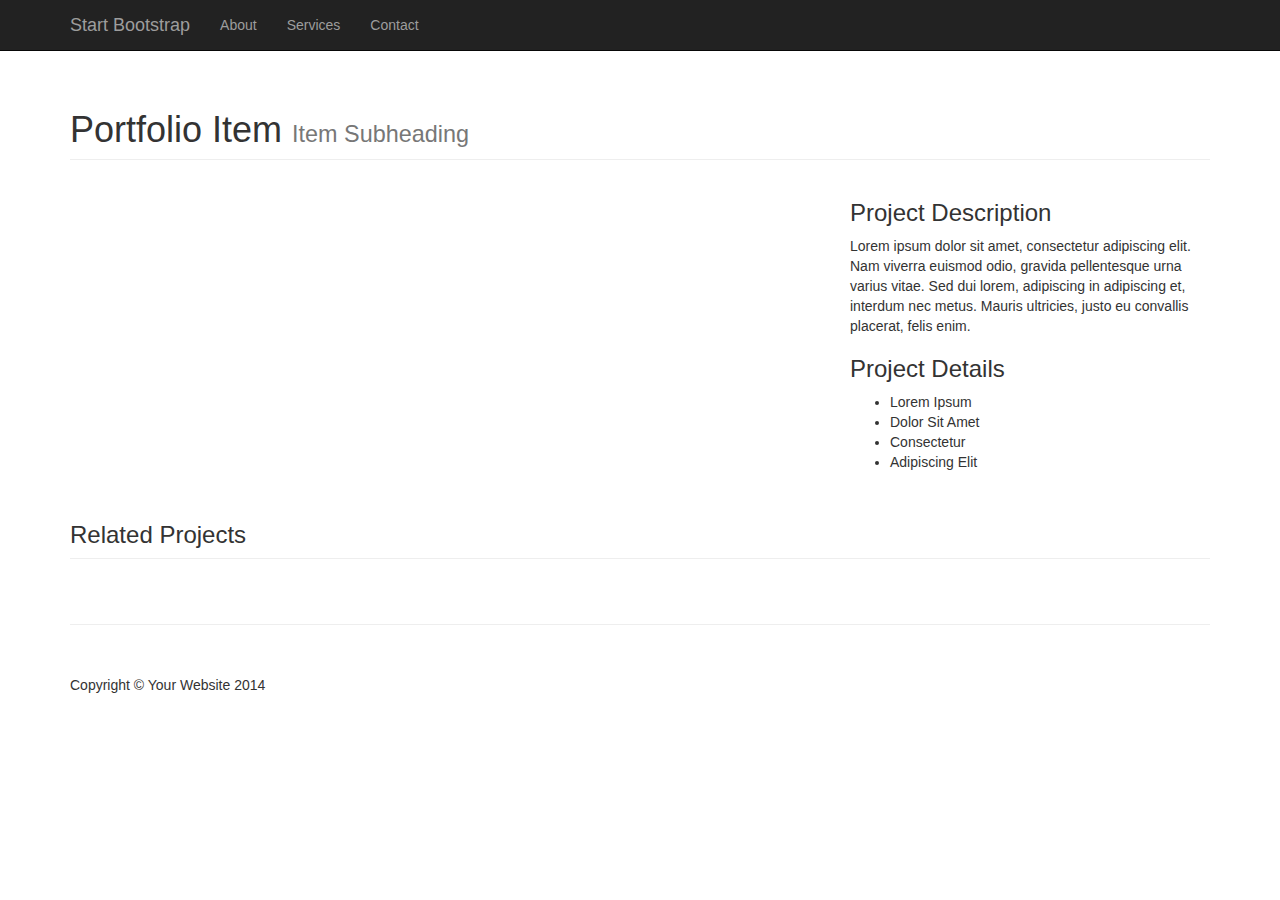
==== index.html @ b74d8828 "inital commit with bootstrap" ====
<!DOCTYPE html>
<html lang="en">

<head>

    <meta charset="utf-8">
    <meta http-equiv="X-UA-Compatible" content="IE=edge">
    <meta name="viewport" content="width=device-width, initial-scale=1">
    <meta name="description" content="">
    <meta name="author" content="">

    <title>Portfolio Item - Start Bootstrap Template</title>

    <!-- Bootstrap Core CSS -->
    <link href="css/bootstrap.min.css" rel="stylesheet">

    <!-- Custom CSS -->
    <link href="css/portfolio-item.css" rel="stylesheet">

    <!-- HTML5 Shim and Respond.js IE8 support of HTML5 elements and media queries -->
    <!-- WARNING: Respond.js doesn't work if you view the page via file:// -->
    <!--[if lt IE 9]>
        <script src="https://oss.maxcdn.com/libs/html5shiv/3.7.0/html5shiv.js"></script>
        <script src="https://oss.maxcdn.com/libs/respond.js/1.4.2/respond.min.js"></script>
    <![endif]-->

</head>

<body>

    <!-- Navigation -->
    <nav class="navbar navbar-inverse navbar-fixed-top" role="navigation">
        <div class="container">
            <!-- Brand and toggle get grouped for better mobile display -->
            <div class="navbar-header">
                <button type="button" class="navbar-toggle" data-toggle="collapse" data-target="#bs-example-navbar-collapse-1">
                    <span class="sr-only">Toggle navigation</span>
                    <span class="icon-bar"></span>
                    <span class="icon-bar"></span>
                    <span class="icon-bar"></span>
                </button>
                <a class="navbar-brand" href="#">Start Bootstrap</a>
            </div>
            <!-- Collect the nav links, forms, and other content for toggling -->
            <div class="collapse navbar-collapse" id="bs-example-navbar-collapse-1">
                <ul class="nav navbar-nav">
                    <li>
                        <a href="#">About</a>
                    </li>
                    <li>
                        <a href="#">Services</a>
                    </li>
                    <li>
                        <a href="#">Contact</a>
                    </li>
                </ul>
            </div>
            <!-- /.navbar-collapse -->
        </div>
        <!-- /.container -->
    </nav>

    <!-- Page Content -->
    <div class="container">

        <!-- Portfolio Item Heading -->
        <div class="row">
            <div class="col-lg-12">
                <h1 class="page-header">Portfolio Item
                    <small>Item Subheading</small>
                </h1>
            </div>
        </div>
        <!-- /.row -->

        <!-- Portfolio Item Row -->
        <div class="row">

            <div class="col-md-8">
                <img class="img-responsive" src="http://placehold.it/750x500" alt="">
            </div>

            <div class="col-md-4">
                <h3>Project Description</h3>
                <p>Lorem ipsum dolor sit amet, consectetur adipiscing elit. Nam viverra euismod odio, gravida pellentesque urna varius vitae. Sed dui lorem, adipiscing in adipiscing et, interdum nec metus. Mauris ultricies, justo eu convallis placerat, felis enim.</p>
                <h3>Project Details</h3>
                <ul>
                    <li>Lorem Ipsum</li>
                    <li>Dolor Sit Amet</li>
                    <li>Consectetur</li>
                    <li>Adipiscing Elit</li>
                </ul>
            </div>

        </div>
        <!-- /.row -->

        <!-- Related Projects Row -->
        <div class="row">

            <div class="col-lg-12">
                <h3 class="page-header">Related Projects</h3>
            </div>

            <div class="col-sm-3 col-xs-6">
                <a href="#">
                    <img class="img-responsive portfolio-item" src="http://placehold.it/500x300" alt="">
                </a>
            </div>

            <div class="col-sm-3 col-xs-6">
                <a href="#">
                    <img class="img-responsive portfolio-item" src="http://placehold.it/500x300" alt="">
                </a>
            </div>

            <div class="col-sm-3 col-xs-6">
                <a href="#">
                    <img class="img-responsive portfolio-item" src="http://placehold.it/500x300" alt="">
                </a>
            </div>

            <div class="col-sm-3 col-xs-6">
                <a href="#">
                    <img class="img-responsive portfolio-item" src="http://placehold.it/500x300" alt="">
                </a>
            </div>

        </div>
        <!-- /.row -->

        <hr>

        <!-- Footer -->
        <footer>
            <div class="row">
                <div class="col-lg-12">
                    <p>Copyright &copy; Your Website 2014</p>
                </div>
            </div>
            <!-- /.row -->
        </footer>

    </div>
    <!-- /.container -->

    <!-- jQuery -->
    <script src="js/jquery.js"></script>

    <!-- Bootstrap Core JavaScript -->
    <script src="js/bootstrap.min.js"></script>

</body>

</html>
---- css/portfolio-item.css ----
/*!
 * Start Bootstrap - Portfolio Item HTML Template (http://startbootstrap.com)
 * Code licensed under the Apache License v2.0.
 * For details, see http://www.apache.org/licenses/LICENSE-2.0.
 */

body {
    padding-top: 70px; /* Required padding for .navbar-fixed-top. Remove if using .navbar-static-top. Change if height of navigation changes. */
}

.portfolio-item {
    margin-bottom: 25px;
}

footer {
    margin: 50px 0;
}
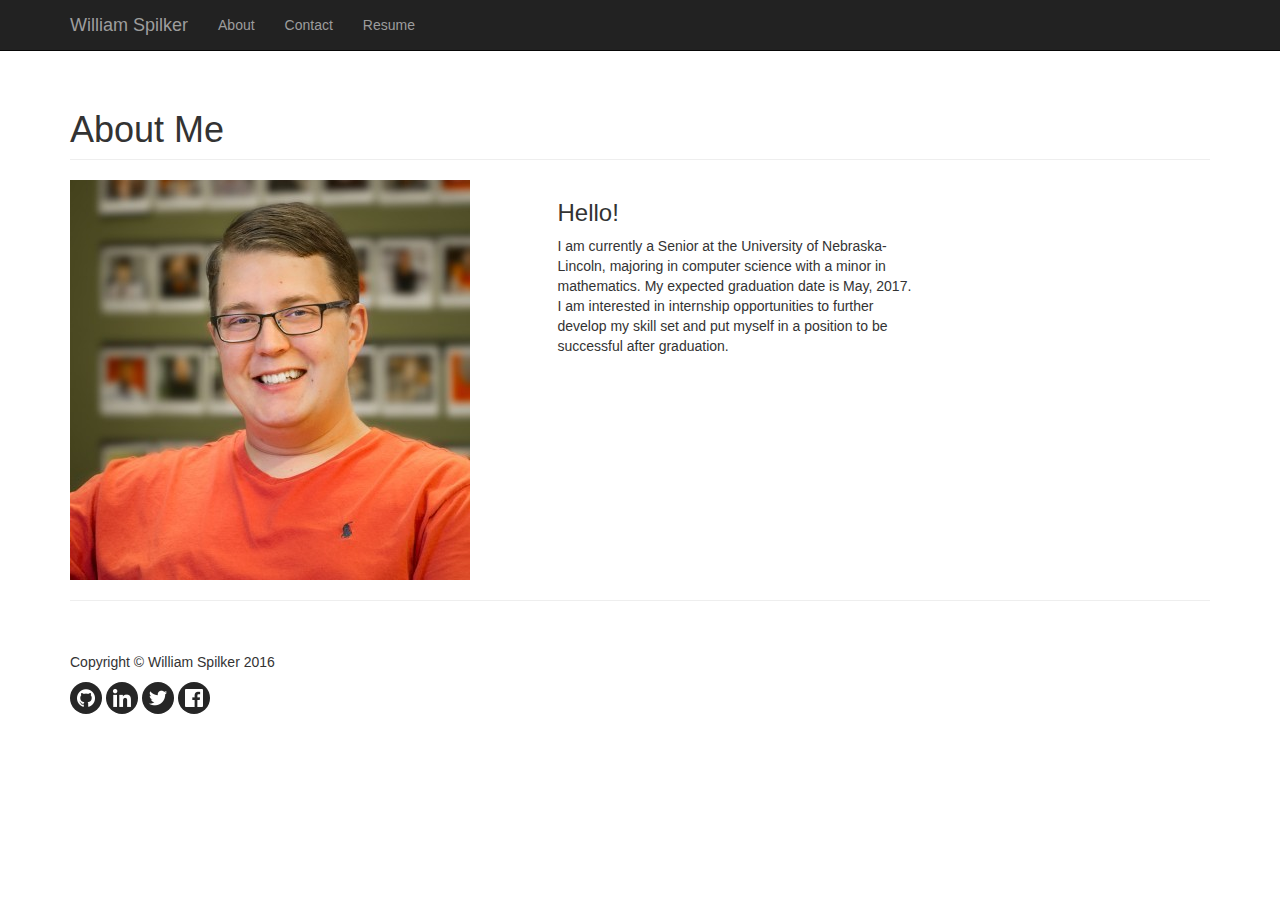
==== commit 21d4e4d6: "Establishing header and footer, linked up unupdated resume" ====
--- a/index.html
+++ b/index.html
@@ -6,10 +6,10 @@
     <meta charset="utf-8">
     <meta http-equiv="X-UA-Compatible" content="IE=edge">
     <meta name="viewport" content="width=device-width, initial-scale=1">
-    <meta name="description" content="">
-    <meta name="author" content="">
+    <meta name="description" content="Personal Website">
+    <meta name="author" content="William Spilker">
 
-    <title>Portfolio Item - Start Bootstrap Template</title>
+    <title>William Spilker</title>
 
     <!-- Bootstrap Core CSS -->
     <link href="css/bootstrap.min.css" rel="stylesheet">
@@ -20,135 +20,114 @@
     <!-- HTML5 Shim and Respond.js IE8 support of HTML5 elements and media queries -->
     <!-- WARNING: Respond.js doesn't work if you view the page via file:// -->
     <!--[if lt IE 9]>
-        <script src="https://oss.maxcdn.com/libs/html5shiv/3.7.0/html5shiv.js"></script>
-        <script src="https://oss.maxcdn.com/libs/respond.js/1.4.2/respond.min.js"></script>
+    <script src="https://oss.maxcdn.com/libs/html5shiv/3.7.0/html5shiv.js"></script>
+    <script src="https://oss.maxcdn.com/libs/respond.js/1.4.2/respond.min.js"></script>
     <![endif]-->
 
 </head>
 
 <body>
 
-    <!-- Navigation -->
-    <nav class="navbar navbar-inverse navbar-fixed-top" role="navigation">
-        <div class="container">
-            <!-- Brand and toggle get grouped for better mobile display -->
-            <div class="navbar-header">
-                <button type="button" class="navbar-toggle" data-toggle="collapse" data-target="#bs-example-navbar-collapse-1">
-                    <span class="sr-only">Toggle navigation</span>
-                    <span class="icon-bar"></span>
-                    <span class="icon-bar"></span>
-                    <span class="icon-bar"></span>
-                </button>
-                <a class="navbar-brand" href="#">Start Bootstrap</a>
+<!-- Navigation -->
+<nav class="navbar navbar-inverse navbar-fixed-top" role="navigation">
+    <div class="container">
+        <!-- Brand and toggle get grouped for better mobile display -->
+        <div class="navbar-header">
+            <button type="button" class="navbar-toggle" data-toggle="collapse" data-target="#bs-example-navbar-collapse-1">
+                <span class="sr-only">Toggle navigation</span>
+                <span class="icon-bar"></span>
+                <span class="icon-bar"></span>
+                <span class="icon-bar"></span>
+            </button>
+            <a class="navbar-brand" href="index.html">William Spilker</a>
+        </div>
+        <!-- Collect the nav links, forms, and other content for toggling -->
+        <div class="collapse navbar-collapse" id="bs-example-navbar-collapse-1">
+            <ul class="nav navbar-nav">
+                <li>
+                    <a href="index.html">About</a>
+                </li>
+                <li>
+                    <a href="#">Contact</a>
+                </li>
+                <li>
+                    <a href="resume.pdf" target="_blank">Resume</a>
+                </li>
+            </ul>
+        </div>
+        <!-- /.navbar-collapse -->
+    </div>
+    <!-- /.container -->
+</nav>
+
+<!-- Page Content -->
+<div class="container">
+
+    <!-- Portfolio Item Heading -->
+    <div class="row">
+        <div class="col-lg-12">
+            <h1 class="page-header">
+                About Me
+            </h1>
+        </div>
+    </div>
+    <!-- /.row -->
+
+    <!-- Portfolio Item Row -->
+    <div class="row">
+
+        <div class="col-md-5">
+            <img class="img-responsive" src="images/WilliamSpilker-web-small.jpg" alt="">
+        </div>
+
+        <div class="col-md-4">
+            <h3>Hello!</h3>
+            <p>I am currently a Senior at the University of Nebraska-Lincoln, majoring in computer science
+                with a minor in mathematics.  My expected graduation date is May, 2017. I am interested in
+                internship opportunities to further develop my skill set and put myself in a position to be
+                successful after graduation.</p>
+        </div>
+
+    </div>
+    <!-- /.row -->
+
+    <hr>
+
+    <!-- Footer -->
+    <footer>
+        <div class="row">
+            <div class="row">
+                <div class="col-lg-12">
+
+                </div>
             </div>
-            <!-- Collect the nav links, forms, and other content for toggling -->
-            <div class="collapse navbar-collapse" id="bs-example-navbar-collapse-1">
-                <ul class="nav navbar-nav">
-                    <li>
-                        <a href="#">About</a>
-                    </li>
-                    <li>
-                        <a href="#">Services</a>
-                    </li>
-                    <li>
-                        <a href="#">Contact</a>
-                    </li>
-                </ul>
-            </div>
-            <!-- /.navbar-collapse -->
-        </div>
-        <!-- /.container -->
-    </nav>
-
-    <!-- Page Content -->
-    <div class="container">
-
-        <!-- Portfolio Item Heading -->
-        <div class="row">
             <div class="col-lg-12">
-                <h1 class="page-header">Portfolio Item
-                    <small>Item Subheading</small>
-                </h1>
+                <p>Copyright &copy; William Spilker 2016 </p>
+                <a href="//www.github.com/spilker22" title="William on Github" target="_blank">
+                    <img class="img-circle footerImage" src="images/icons/Github.png" alt="Github">
+                </a>
+                <a href="//www.linkedin.com/in/wpspilker" title="William on Linkedin" target="_blank">
+                    <img class="img-circle footerImage" src="images/icons/Linkedin.png" alt="Linkedin">
+                </a>
+                <a href="//www.twitter.com/spilker22" title="William on Twitter" target="_blank">
+                    <img class="img-circle footerImage" src="images/icons/Twitter.png" alt="Twitter">
+                </a>
+                <a href="//www.facebook.com/williamspilker" title="William on Facebook" target="_blank">
+                    <img class="img-circle footerImage" src="images/icons/Facebook.png" alt="Facebook">
+                </a>
             </div>
         </div>
         <!-- /.row -->
+    </footer>
 
-        <!-- Portfolio Item Row -->
-        <div class="row">
+</div>
+<!-- /.container -->
 
-            <div class="col-md-8">
-                <img class="img-responsive" src="http://placehold.it/750x500" alt="">
-            </div>
+<!-- jQuery -->
+<script src="js/jquery.js"></script>
 
-            <div class="col-md-4">
-                <h3>Project Description</h3>
-                <p>Lorem ipsum dolor sit amet, consectetur adipiscing elit. Nam viverra euismod odio, gravida pellentesque urna varius vitae. Sed dui lorem, adipiscing in adipiscing et, interdum nec metus. Mauris ultricies, justo eu convallis placerat, felis enim.</p>
-                <h3>Project Details</h3>
-                <ul>
-                    <li>Lorem Ipsum</li>
-                    <li>Dolor Sit Amet</li>
-                    <li>Consectetur</li>
-                    <li>Adipiscing Elit</li>
-                </ul>
-            </div>
-
-        </div>
-        <!-- /.row -->
-
-        <!-- Related Projects Row -->
-        <div class="row">
-
-            <div class="col-lg-12">
-                <h3 class="page-header">Related Projects</h3>
-            </div>
-
-            <div class="col-sm-3 col-xs-6">
-                <a href="#">
-                    <img class="img-responsive portfolio-item" src="http://placehold.it/500x300" alt="">
-                </a>
-            </div>
-
-            <div class="col-sm-3 col-xs-6">
-                <a href="#">
-                    <img class="img-responsive portfolio-item" src="http://placehold.it/500x300" alt="">
-                </a>
-            </div>
-
-            <div class="col-sm-3 col-xs-6">
-                <a href="#">
-                    <img class="img-responsive portfolio-item" src="http://placehold.it/500x300" alt="">
-                </a>
-            </div>
-
-            <div class="col-sm-3 col-xs-6">
-                <a href="#">
-                    <img class="img-responsive portfolio-item" src="http://placehold.it/500x300" alt="">
-                </a>
-            </div>
-
-        </div>
-        <!-- /.row -->
-
-        <hr>
-
-        <!-- Footer -->
-        <footer>
-            <div class="row">
-                <div class="col-lg-12">
-                    <p>Copyright &copy; Your Website 2014</p>
-                </div>
-            </div>
-            <!-- /.row -->
-        </footer>
-
-    </div>
-    <!-- /.container -->
-
-    <!-- jQuery -->
-    <script src="js/jquery.js"></script>
-
-    <!-- Bootstrap Core JavaScript -->
-    <script src="js/bootstrap.min.js"></script>
+<!-- Bootstrap Core JavaScript -->
+<script src="js/bootstrap.min.js"></script>
 
 </body>
 
--- a/css/portfolio-item.css
+++ b/css/portfolio-item.css
@@ -14,4 +14,9 @@
 
 footer {
     margin: 50px 0;
+}
+
+.footerImage{
+    height: 32px;
+    width: 32px;
 }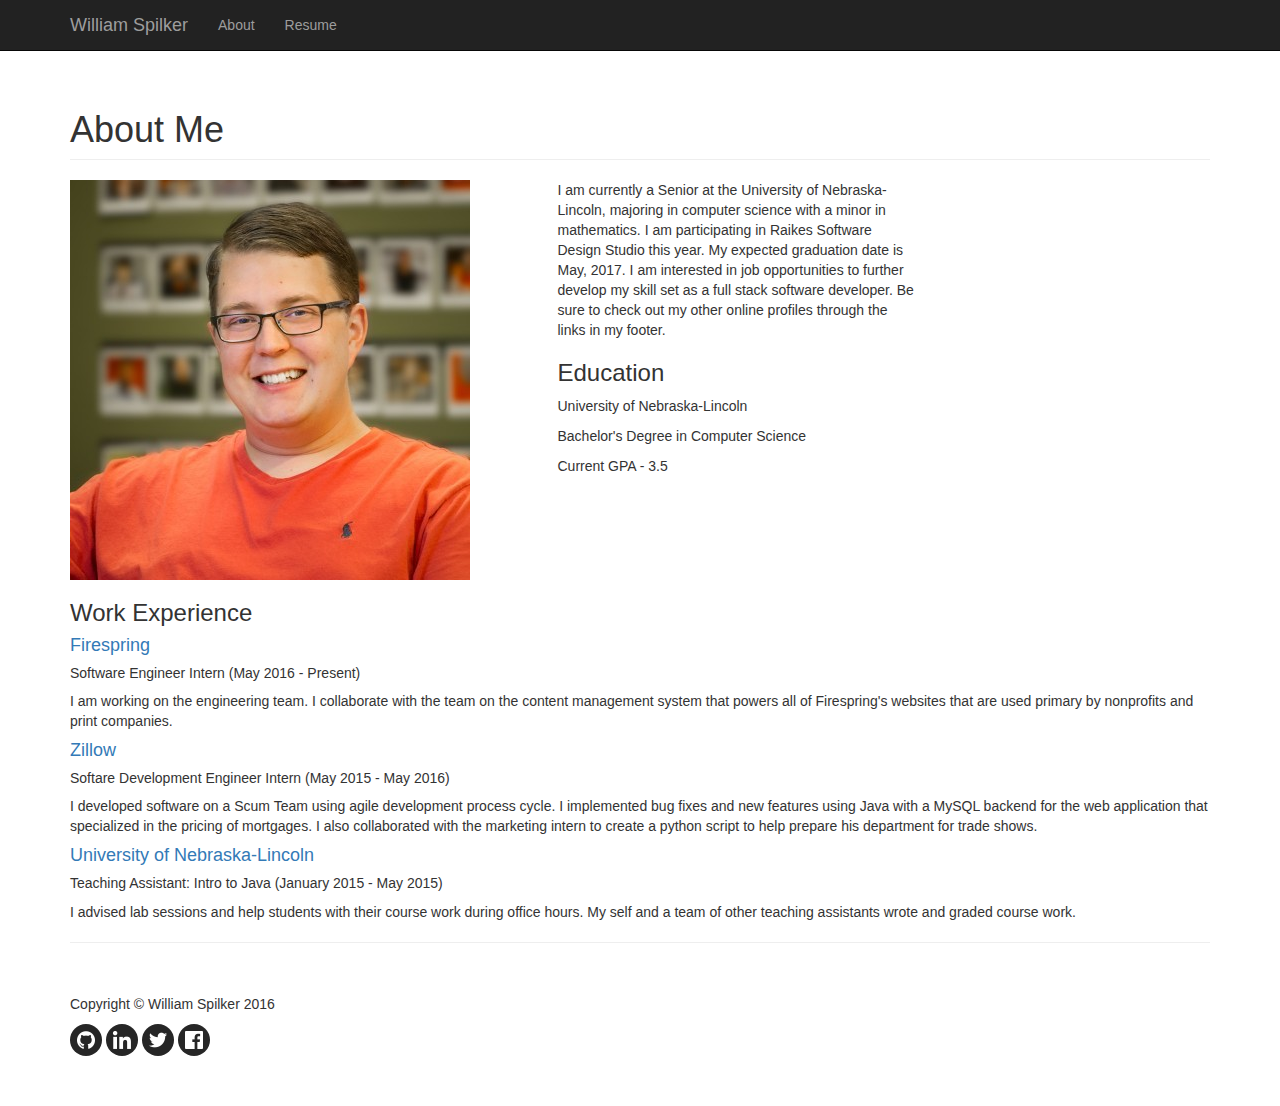
==== commit 00ae0f49: "Fixed firespring link" ====
--- a/index.html
+++ b/index.html
@@ -48,9 +48,6 @@
                     <a href="index.html">About</a>
                 </li>
                 <li>
-                    <a href="#">Contact</a>
-                </li>
-                <li>
                     <a href="resume.pdf" target="_blank">Resume</a>
                 </li>
             </ul>
@@ -73,7 +70,7 @@
     </div>
     <!-- /.row -->
 
-    <!-- Portfolio Item Row -->
+    <!-- Portfolio Row -->
     <div class="row">
 
         <div class="col-md-5">
@@ -81,15 +78,47 @@
         </div>
 
         <div class="col-md-4">
-            <h3>Hello!</h3>
-            <p>I am currently a Senior at the University of Nebraska-Lincoln, majoring in computer science
-                with a minor in mathematics.  My expected graduation date is May, 2017. I am interested in
-                internship opportunities to further develop my skill set and put myself in a position to be
-                successful after graduation.</p>
+            <p>
+                I am currently a Senior at the University of Nebraska-Lincoln, majoring in computer science with a minor
+                in mathematics. I am participating in Raikes Software Design Studio this year. My expected graduation
+                date is May, 2017. I am interested in job opportunities to further develop my skill set as a full stack
+                software developer. Be sure to check out my other online profiles through the links in my footer.
+            </p>
+            <h3>Education</h3>
+            <p>University of Nebraska-Lincoln</p>
+            <p>Bachelor's Degree in Computer Science</p>
+            <p>Current GPA - 3.5</p>
+
         </div>
 
     </div>
-    <!-- /.row -->
+    <!-- End of Portfolio Row -->
+
+    <!-- Experience Row -->
+    <div>
+        <h3>Work Experience</h3>
+        <h4><a href="//www.firespring.com" target="_blank">Firespring</a></h4>
+        <h5>Software Engineer Intern (May 2016 - Present)</h5>
+        <p>
+            I am working on the engineering team. I collaborate with the team on the content management system that
+            powers all of Firespring's websites that are used primary by nonprofits and print companies.
+        </p>
+        <h4><a href="//www.zillow.com" target="_blank">Zillow</a></h4>
+        <h5>Softare Development Engineer Intern (May 2015 - May 2016)</h5>
+        <p>
+            I developed software on a Scum Team using agile development process cycle. I implemented bug fixes and
+            new features using Java with a MySQL backend for the web application that specialized in the pricing of
+            mortgages. I also collaborated with the marketing intern to create a python script to help prepare his
+            department for trade shows.
+        </p>
+        <h4><a href="//www.unl.edu" target="_blank">University of Nebraska-Lincoln</a></h4>
+        <h5>Teaching Assistant: Intro to Java (January 2015 - May 2015)</h5>
+        <p>
+            I advised lab sessions and help students with their course work during office hours. My self and a team
+            of other teaching assistants wrote and graded course work.
+        </p>
+    </div>
+    <!-- end of Experience Row -->
 
     <hr>
 
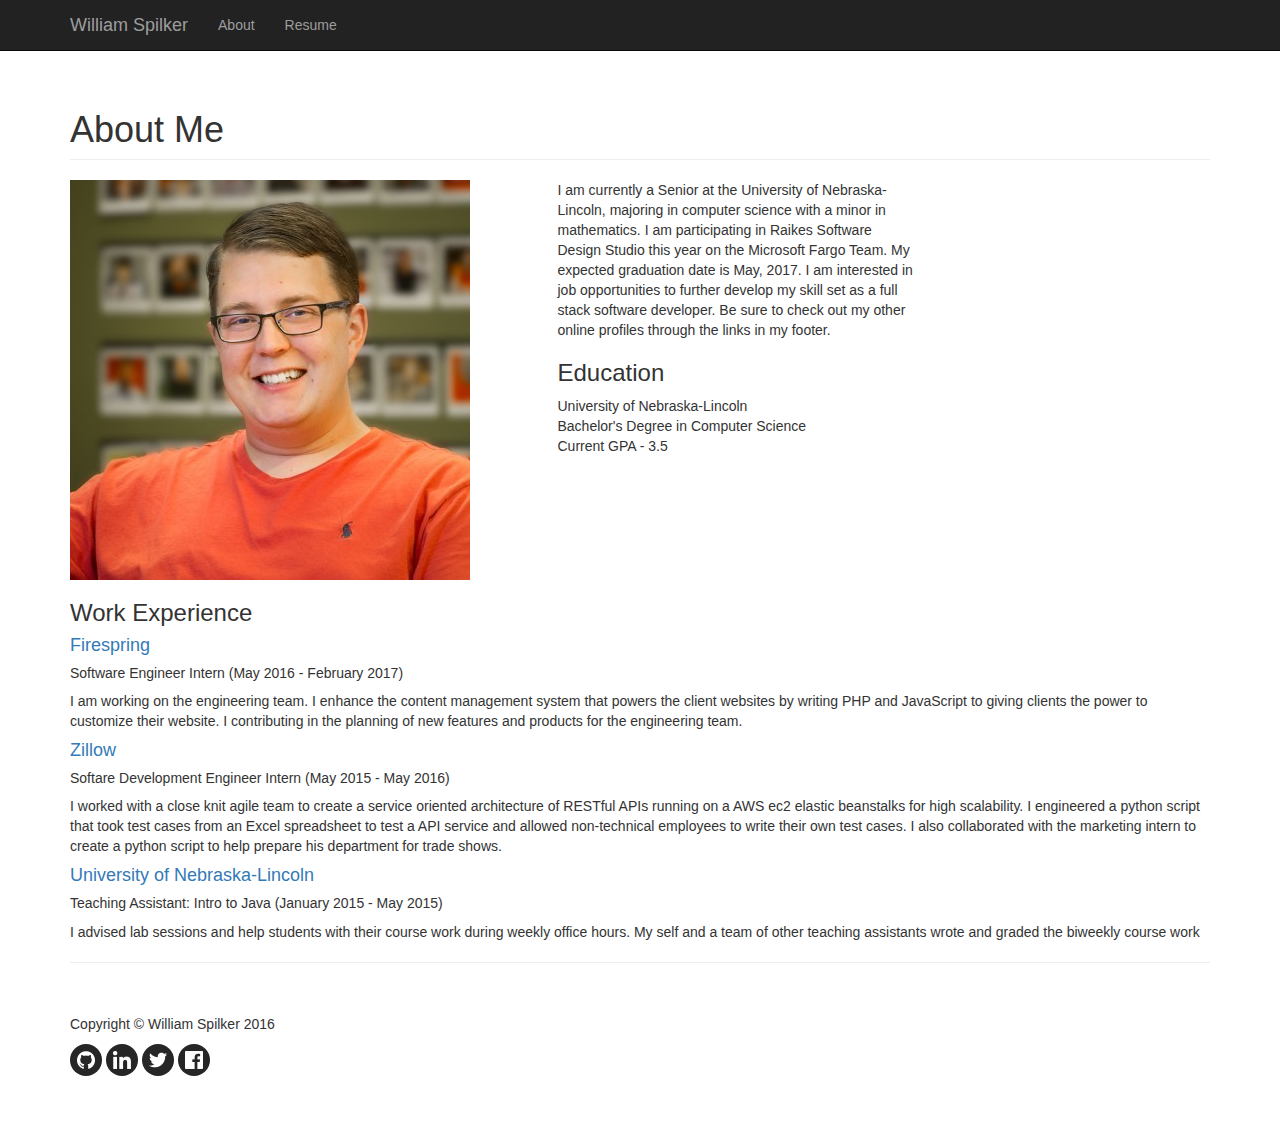
==== commit fc36e9a2: "Updated FS timeline" ====
--- a/index.html
+++ b/index.html
@@ -80,14 +80,15 @@
         <div class="col-md-4">
             <p>
                 I am currently a Senior at the University of Nebraska-Lincoln, majoring in computer science with a minor
-                in mathematics. I am participating in Raikes Software Design Studio this year. My expected graduation
-                date is May, 2017. I am interested in job opportunities to further develop my skill set as a full stack
-                software developer. Be sure to check out my other online profiles through the links in my footer.
+                in mathematics. I am participating in Raikes Software Design Studio this year on the Microsoft Fargo
+                Team. My expected graduation date is May, 2017. I am interested in job opportunities to further develop
+                my skill set as a full stack software developer. Be sure to check out my other online profiles through
+                the links in my footer.
             </p>
             <h3>Education</h3>
-            <p>University of Nebraska-Lincoln</p>
-            <p>Bachelor's Degree in Computer Science</p>
-            <p>Current GPA - 3.5</p>
+            <p>University of Nebraska-Lincoln<br />
+            Bachelor's Degree in Computer Science<br />
+            Current GPA - 3.5</p>
 
         </div>
 
@@ -98,24 +99,27 @@
     <div>
         <h3>Work Experience</h3>
         <h4><a href="//www.firespring.com" target="_blank">Firespring</a></h4>
-        <h5>Software Engineer Intern (May 2016 - Present)</h5>
+        <h5>Software Engineer Intern (May 2016 - February 2017)</h5>
         <p>
-            I am working on the engineering team. I collaborate with the team on the content management system that
-            powers all of Firespring's websites that are used primary by nonprofits and print companies.
+            I am working on the engineering team. I enhance the content management system that powers the client
+            websites by writing PHP and JavaScript to giving clients the power to customize their website. I
+            contributing in the planning of new features and products for the engineering team.
         </p>
         <h4><a href="//www.zillow.com" target="_blank">Zillow</a></h4>
         <h5>Softare Development Engineer Intern (May 2015 - May 2016)</h5>
         <p>
-            I developed software on a Scum Team using agile development process cycle. I implemented bug fixes and
-            new features using Java with a MySQL backend for the web application that specialized in the pricing of
-            mortgages. I also collaborated with the marketing intern to create a python script to help prepare his
+            I worked with a close knit agile team to create a service oriented architecture of RESTful APIs running on
+            a AWS ec2 elastic beanstalks for high scalability. I engineered a python script that took test cases from
+            an Excel spreadsheet to test a API service and allowed non-technical employees to write their own test
+            cases. I also collaborated with the marketing intern to create a python script to help prepare his
             department for trade shows.
         </p>
         <h4><a href="//www.unl.edu" target="_blank">University of Nebraska-Lincoln</a></h4>
         <h5>Teaching Assistant: Intro to Java (January 2015 - May 2015)</h5>
         <p>
-            I advised lab sessions and help students with their course work during office hours. My self and a team
-            of other teaching assistants wrote and graded course work.
+            I advised lab sessions and help students with their course work during weekly office hours. My self and a
+            team of other teaching assistants wrote and graded the biweekly course work
+
         </p>
     </div>
     <!-- end of Experience Row -->
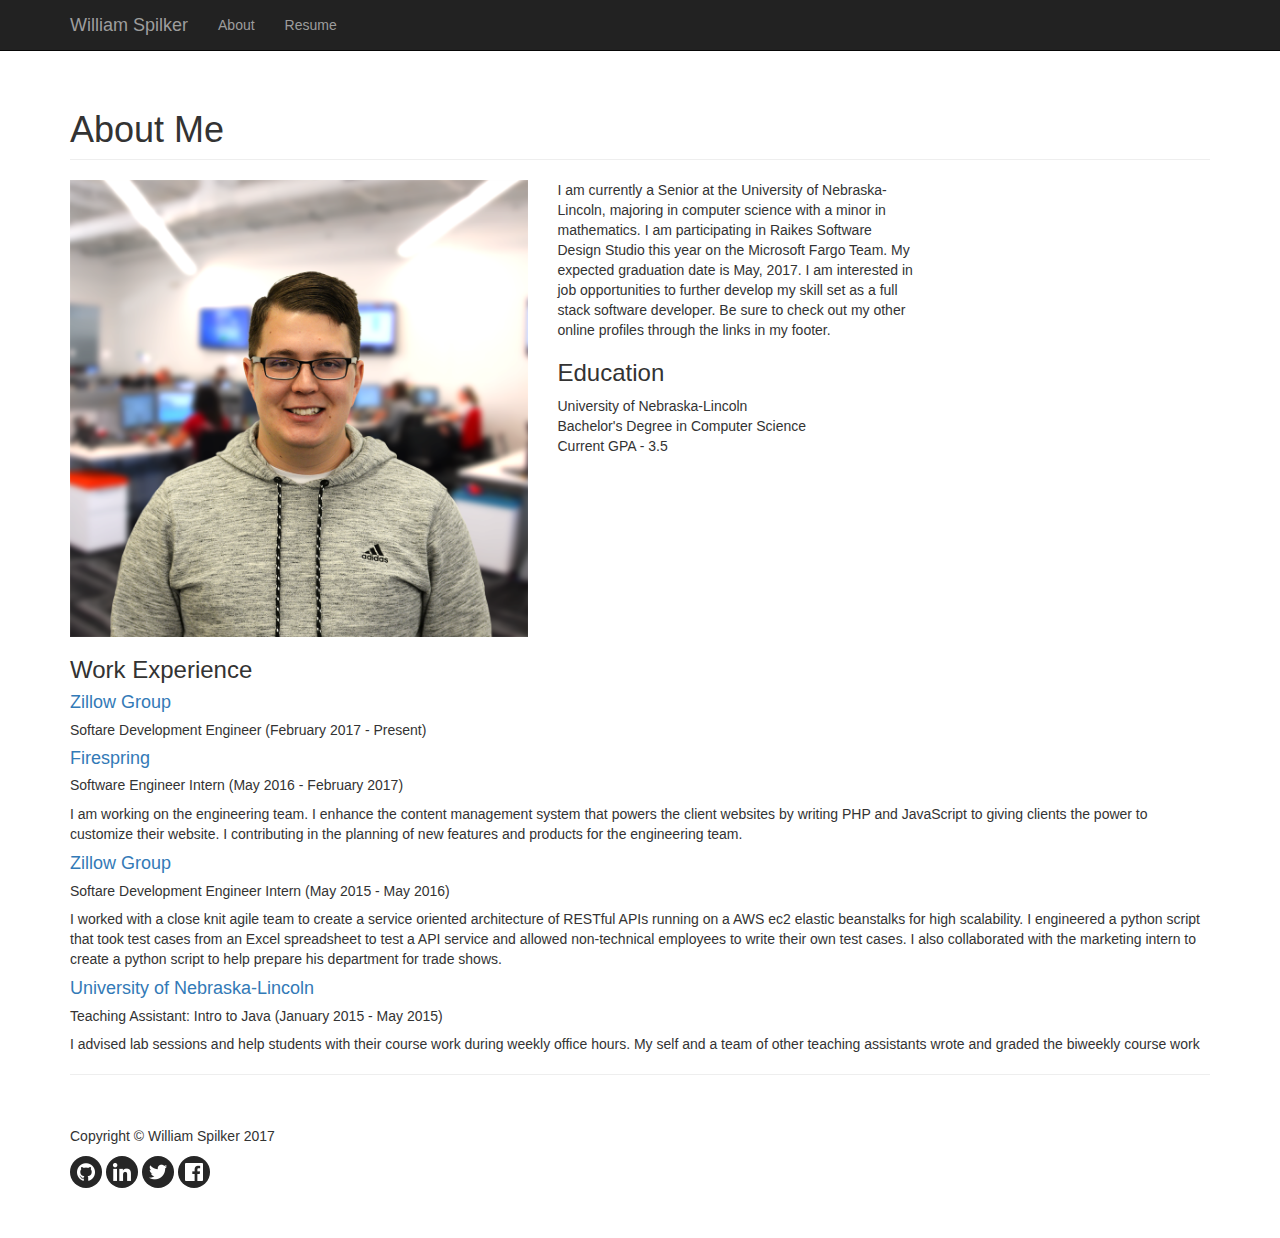
==== commit 06afbc52: "New Picture and updated work experience" ====
--- a/index.html
+++ b/index.html
@@ -74,7 +74,7 @@
     <div class="row">
 
         <div class="col-md-5">
-            <img class="img-responsive" src="images/WilliamSpilker-web-small.jpg" alt="">
+            <img class="img-responsive" src="images/william_spilker_02_23_17.png" alt="">
         </div>
 
         <div class="col-md-4">
@@ -98,6 +98,8 @@
     <!-- Experience Row -->
     <div>
         <h3>Work Experience</h3>
+	<h4><a href="//www.zillow.com" target="_blank">Zillow Group</a></h4>
+        <h5>Softare Development Engineer (February 2017 - Present)</h5>
         <h4><a href="//www.firespring.com" target="_blank">Firespring</a></h4>
         <h5>Software Engineer Intern (May 2016 - February 2017)</h5>
         <p>
@@ -105,7 +107,7 @@
             websites by writing PHP and JavaScript to giving clients the power to customize their website. I
             contributing in the planning of new features and products for the engineering team.
         </p>
-        <h4><a href="//www.zillow.com" target="_blank">Zillow</a></h4>
+        <h4><a href="//www.zillow.com" target="_blank">Zillow Group</a></h4>
         <h5>Softare Development Engineer Intern (May 2015 - May 2016)</h5>
         <p>
             I worked with a close knit agile team to create a service oriented architecture of RESTful APIs running on
@@ -135,7 +137,7 @@
                 </div>
             </div>
             <div class="col-lg-12">
-                <p>Copyright &copy; William Spilker 2016 </p>
+                <p>Copyright &copy; William Spilker 2017 </p>
                 <a href="//www.github.com/spilker22" title="William on Github" target="_blank">
                     <img class="img-circle footerImage" src="images/icons/Github.png" alt="Github">
                 </a>
